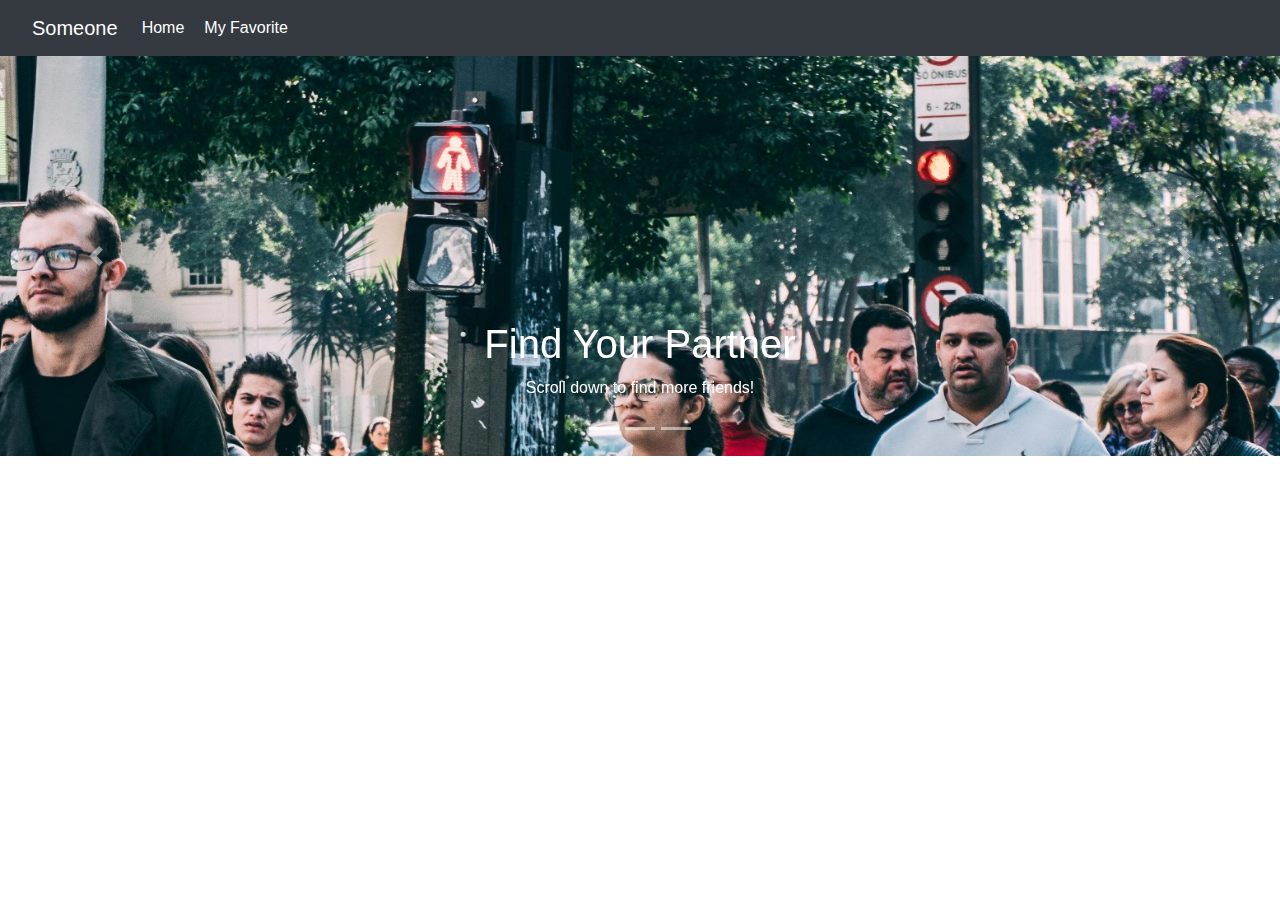
==== favorite.html @ d1405195 "add favorite & update code" ====
<!DOCTYPE html>
<html lang="en">

<head>
  <meta charset="UTF-8">
  <meta name="viewport" content="width=device-width, initial-scale=1.0">
  <link href="https://stackpath.bootstrapcdn.com/bootstrap/4.4.1/css/bootstrap.min.css" rel="stylesheet"
    integrity="sha384-Vkoo8x4CGsO3+Hhxv8T/Q5PaXtkKtu6ug5TOeNV6gBiFeWPGFN9MuhOf23Q9Ifjh" crossorigin="anonymous">
  <link rel="stylesheet" href="style.css">
  <script src="https://kit.fontawesome.com/980c0915be.js" crossorigin="anonymous"></script>
  <script src="https://unpkg.com/axios/dist/axios.min.js"></script>
  <title>Website User List</title>
</head>

<body>

  <!-- navbar -->
  <nav class="navbar navbar-expand-md navbar-dark bg-dark">
    <a class="navbar-brand" href="index.html"><i class="fas fa-users mx-2"></i>Someone</a>
    <button class="navbar-toggler" type="button" data-toggle="collapse" data-target="#navbarTogglerDemo02"
      aria-controls="navbarTogglerDemo02" aria-expanded="false" aria-label="Toggle navigation">
      <span class="navbar-toggler-icon"></span>
    </button>

    <div class="collapse navbar-collapse" id="navbarTogglerDemo02">
      <ul class="navbar-nav mr-auto mt-2 mt-lg-0">
        <li class="nav-item active">
          <a class="nav-link" href="index.html">Home<i class="fas fa-home ml-1"></i><span
              class="sr-only">(current)</span></a>
        </li>
        <li class="nav-item active">
          <a class="nav-link" href="favorite.html">My Favorite<span style="color: Tomato;"><i
                class="fas fa-heart ml-1"></i></span><span class="sr-only">(current)</span></a>
        </li>
      </ul>

    </div>
  </nav>

  <!-- carousel -->
  <div id="carouselExampleInterval" class="carousel slide carousel-fade" data-ride="carousel">
    <ol class="carousel-indicators">
      <li data-target="#carouselExampleIndicators" data-slide-to="0" class="active"></li>
      <li data-target="#carouselExampleIndicators" data-slide-to="1"></li>
      <li data-target="#carouselExampleIndicators" data-slide-to="2"></li>
    </ol>
    <div class="carousel-inner">
      <div class="carousel-item active" data-interval="8000" style="max-height: 400px;">
        <img src="photo/carousel-1.jpg" class="d-block w-100" alt="carousel-1">
        <div class="carousel-caption d-block">
          <h1>Find Your Partner</h1>
          <p>Scroll down to find more friends!</p>
        </div>
      </div>
      <div class="carousel-item" data-interval="8000" style="max-height: 400px;">
        <img src="photo/carousel-2.jpg" class="d-block w-100" alt="carousel-2">
        <div class="carousel-caption d-block">
          <h1>Not Lonely Anymore</h1>
          <p>Scroll down to find more friends!</p>
        </div>
      </div>
      <div class="carousel-item" data-interval="8000" style="max-height: 400px;">
        <img src="photo/carousel-3.jpg" class="d-block w-100" alt="carousel-3">
        <div class="carousel-caption d-block">
          <h1>Someone who cares about you</h1>
          <p>Scroll down to find more friends!</p>
        </div>
      </div>
    </div>
    <a class="carousel-control-prev" href="#carouselExampleInterval" role="button" data-slide="prev">
      <span class="carousel-control-prev-icon" aria-hidden="true"></span>
      <span class="sr-only">Previous</span>
    </a>
    <a class="carousel-control-next" href="#carouselExampleInterval" role="button" data-slide="next">
      <span class="carousel-control-next-icon" aria-hidden="true"></span>
      <span class="sr-only">Next</span>
    </a>
  </div>

  <!-- user info -->
  <div class="row users">
  </div>

  <!-- modal -->
  <div class="modal fade" id="exampleModalCenter" tabindex="-1" role="dialog" aria-labelledby="exampleModalCenterTitle"
    aria-hidden="true">
    <div class="modal-dialog modal-dialog-centered" role="document">
      <div class="modal-content">
        <div class="modal-header">
          <h5 class="modal-title" id="exampleModalLongTitle"></h5>
          <button type="button" class="close" data-dismiss="modal" aria-label="Close">
            <span aria-hidden="true">&times;</span>
          </button>
        </div>
        <div class="modal-body d-flex flex-sm-row flex-wrap bg-light">
          <img src="" alt="avatar" class="rounded-circle col-12 col-sm-5" id="user-avatar">
          <div class="col-12 col-sm-7 d-flex flex-column mt-3 text-center text-sm-left" id="user-info"></div>
        </div>
        <div class="modal-footer">
          <button type="button" class="btn btn-secondary" data-dismiss="modal">Close</button>
        </div>
      </div>
    </div>
  </div>

  <!-- script -->
  <script src="https://code.jquery.com/jquery-3.4.1.slim.min.js"
    integrity="sha384-J6qa4849blE2+poT4WnyKhv5vZF5SrPo0iEjwBvKU7imGFAV0wwj1yYfoRSJoZ+n" crossorigin="anonymous">
    </script>
  <script src="https://cdn.jsdelivr.net/npm/popper.js@1.16.0/dist/umd/popper.min.js"
    integrity="sha384-Q6E9RHvbIyZFJoft+2mJbHaEWldlvI9IOYy5n3zV9zzTtmI3UksdQRVvoxMfooAo" crossorigin="anonymous">
    </script>
  <script src="https://stackpath.bootstrapcdn.com/bootstrap/4.4.1/js/bootstrap.min.js"
    integrity="sha384-wfSDF2E50Y2D1uUdj0O3uMBJnjuUD4Ih7YwaYd1iqfktj0Uod8GCExl3Og8ifwB6" crossorigin="anonymous">
    </script>
  <script src="favorite.js"></script>
</body>

</html>
---- style.css ----
.hovereffect {
  width: 100%;
  height: 100%;
  float: left;
  overflow: hidden;
  position: relative;
  text-align: center;
  cursor: default;
}

.hovereffect img {
  display: block;
  position: relative;
  -webkit-transition: all 0.4s linear;
  transition: all 0.4s linear;
}

.hovereffect:hover img {
  -ms-transform: scale(1.1);
  -webkit-transform: scale(1.1);
  transform: scale(1.1);
  cursor: pointer;
}

#like {
  cursor: pointer;
}
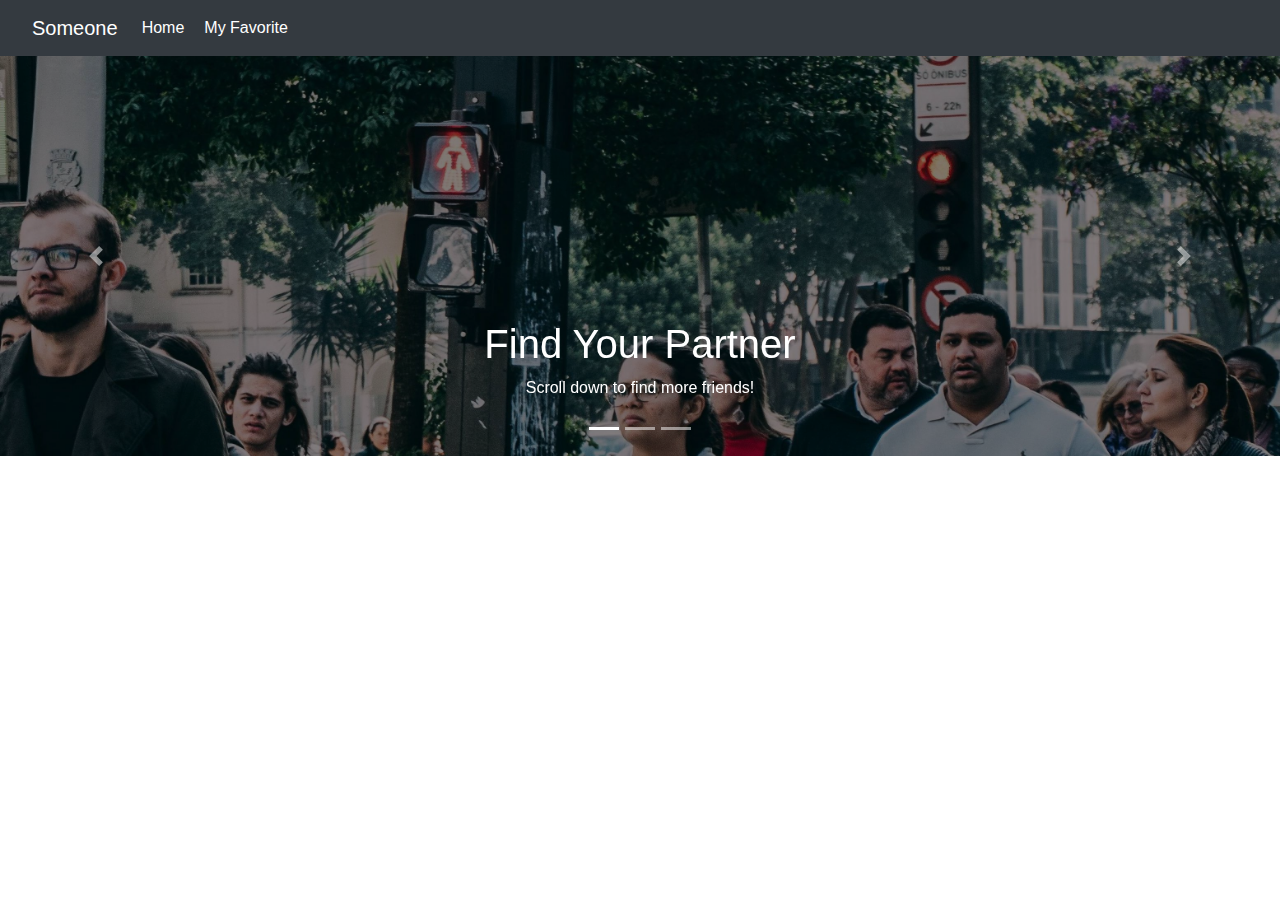
==== commit 92042dfe: "update code" ====
--- a/favorite.html
+++ b/favorite.html
@@ -45,22 +45,28 @@
       <li data-target="#carouselExampleIndicators" data-slide-to="2"></li>
     </ol>
     <div class="carousel-inner">
-      <div class="carousel-item active" data-interval="8000" style="max-height: 400px;">
-        <img src="photo/carousel-1.jpg" class="d-block w-100" alt="carousel-1">
+      <div class="carousel-item active" data-interval="8000">
+        <img src="photo/carousel-1.jpg"
+          style="filter:brightness(50%); object-fit: cover; object-position:top; height: 400px;" class="d-block w-100"
+          alt="carousel-1">
         <div class="carousel-caption d-block">
           <h1>Find Your Partner</h1>
           <p>Scroll down to find more friends!</p>
         </div>
       </div>
-      <div class="carousel-item" data-interval="8000" style="max-height: 400px;">
-        <img src="photo/carousel-2.jpg" class="d-block w-100" alt="carousel-2">
+      <div class="carousel-item" data-interval="8000">
+        <img src="photo/carousel-2.jpg"
+          style="filter:brightness(50%); object-fit: cover; object-position:top; height: 400px;" class="d-block w-100"
+          alt="carousel-2">
         <div class="carousel-caption d-block">
           <h1>Not Lonely Anymore</h1>
           <p>Scroll down to find more friends!</p>
         </div>
       </div>
-      <div class="carousel-item" data-interval="8000" style="max-height: 400px;">
-        <img src="photo/carousel-3.jpg" class="d-block w-100" alt="carousel-3">
+      <div class="carousel-item" data-interval="8000">
+        <img src="photo/carousel-3.jpg"
+          style="filter:brightness(50%); object-fit: cover; object-position:top; height: 400px;" class="d-block w-100"
+          alt="carousel-3">
         <div class="carousel-caption d-block">
           <h1>Someone who cares about you</h1>
           <p>Scroll down to find more friends!</p>
@@ -77,8 +83,10 @@
     </a>
   </div>
 
-  <!-- user info -->
-  <div class="row users">
+  <div class="container mt-2">
+    <!-- user info -->
+    <div class="row users">
+    </div>
   </div>
 
   <!-- modal -->
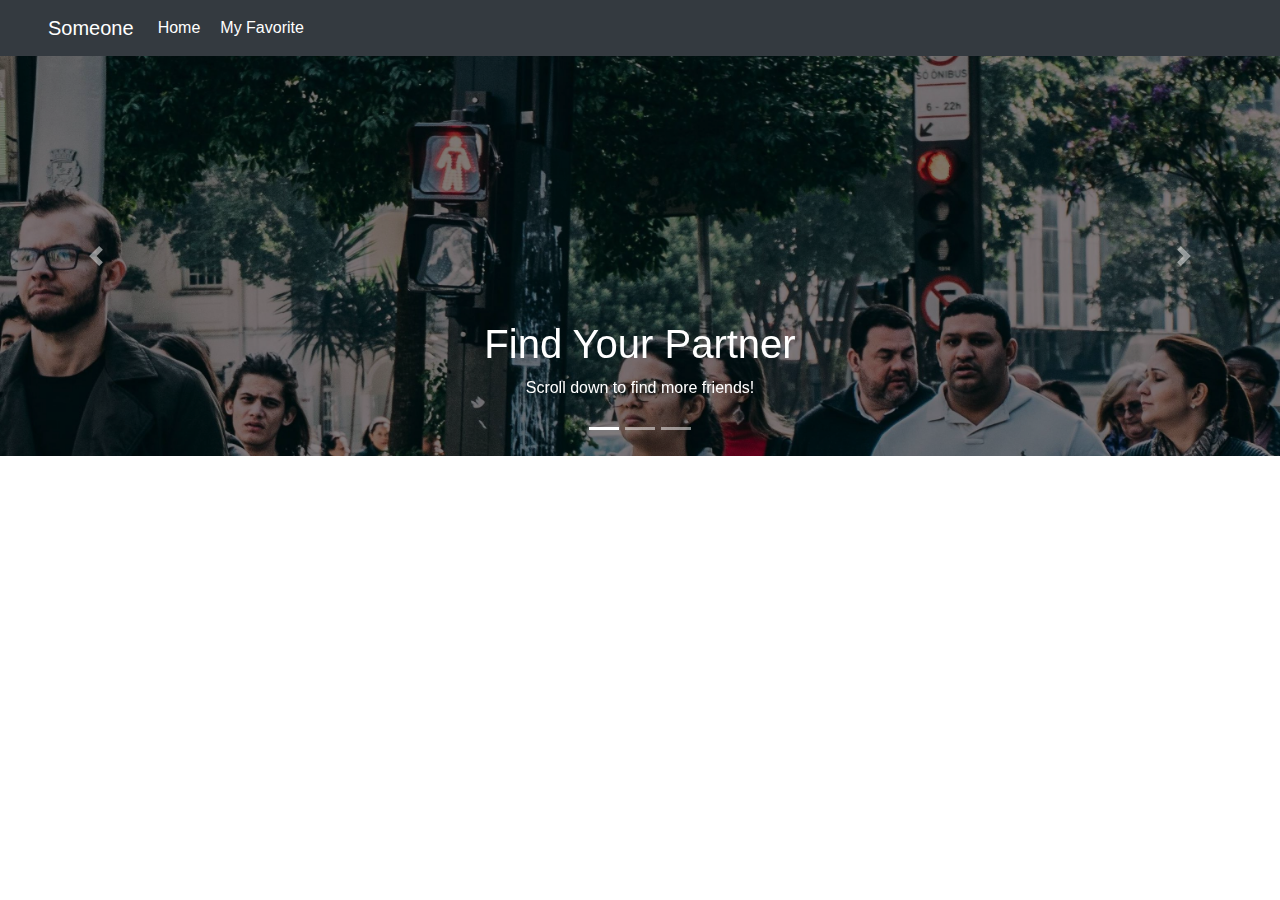
==== commit 6ad0d514: "update code" ====
--- a/favorite.html
+++ b/favorite.html
@@ -16,7 +16,7 @@
 
   <!-- navbar -->
   <nav class="navbar navbar-expand-md navbar-dark bg-dark">
-    <a class="navbar-brand" href="index.html"><i class="fas fa-users mx-2"></i>Someone</a>
+    <a class="navbar-brand" href="index.html"><i class="fas fa-users mx-3"></i>Someone</a>
     <button class="navbar-toggler" type="button" data-toggle="collapse" data-target="#navbarTogglerDemo02"
       aria-controls="navbarTogglerDemo02" aria-expanded="false" aria-label="Toggle navigation">
       <span class="navbar-toggler-icon"></span>
@@ -33,7 +33,6 @@
                 class="fas fa-heart ml-1"></i></span><span class="sr-only">(current)</span></a>
         </li>
       </ul>
-
     </div>
   </nav>
 
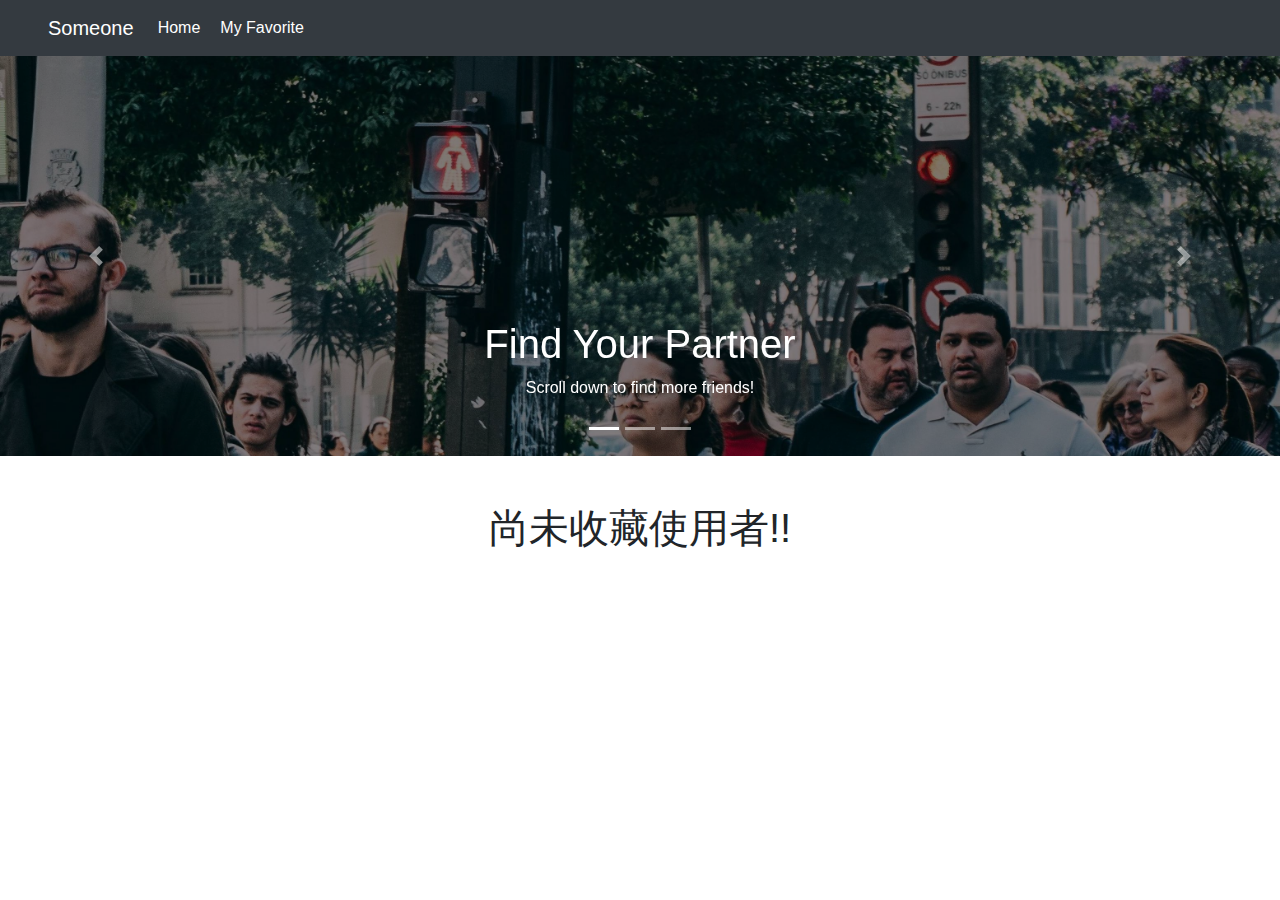
==== commit a59245db: "update code" ====
--- a/favorite.html
+++ b/favorite.html
@@ -82,7 +82,7 @@
     </a>
   </div>
 
-  <div class="container mt-2">
+  <div class="container mt-5">
     <!-- user info -->
     <div class="row users">
     </div>
--- a/style.css
+++ b/style.css
@@ -22,6 +22,8 @@
   cursor: pointer;
 }
 
-#like {
+#like,#delete {
   cursor: pointer;
 }
+
+
